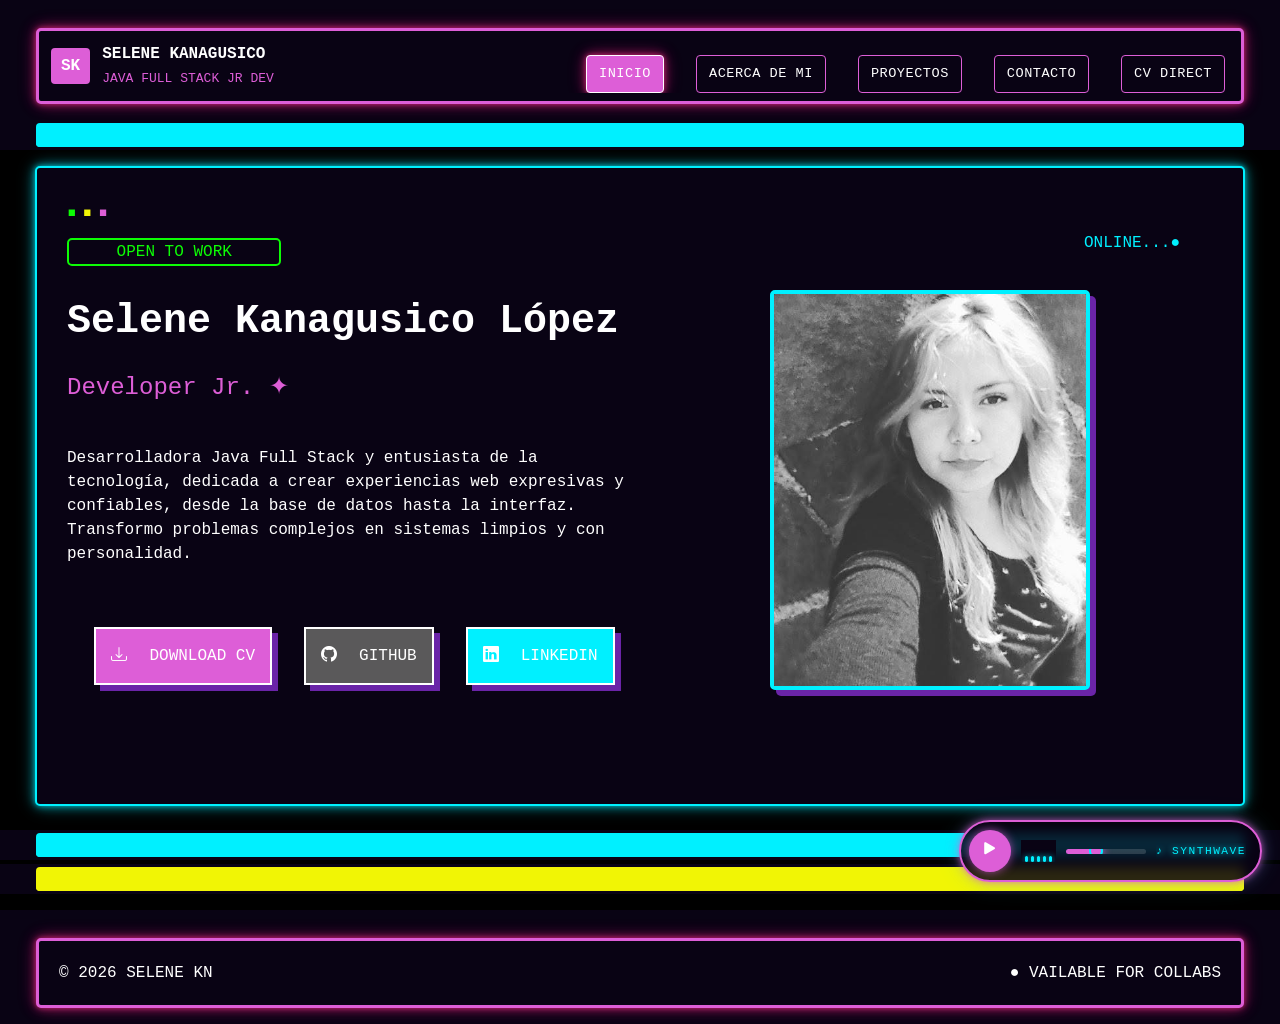
==== index.html @ 28fa6317 "Fix HTML encoding issues in index.html" ====
<!DOCTYPE html>
<html lang="en">
<head>
    <meta charset="UTF-8">
    <meta name="viewport" content="width=device-width, initial-scale=1.0">
    <title>Portafolio</title>
    <link rel="stylesheet" href="./css/styles.css">
    <link href="https://cdn.jsdelivr.net/npm/bootstrap@5.3.8/dist/css/bootstrap.min.css" rel="stylesheet" integrity="sha384-sRIl4kxILFvY47J16cr9ZwB07vP4J8+LH7qKQnuqkuIAvNWLzeN8tE5YBujZqJLB" crossorigin="anonymous">
    <link rel="stylesheet" href="https://cdn.jsdelivr.net/npm/bootstrap-icons@1.11.3/font/bootstrap-icons.min.css">
</head>
<body>
    

<!------------------------------------------------------- NAVBAR ---------------------------------------------------------------->
   <div class="container-fluid max-w-1200 mx-auto px-lg-4 pt-3 bgbody">
    <header class="navbar mb-3 d-flex flex-wrap align-items-center justify-content-between navbar-expand-lg">
             
    <!-------------------------------- LOGO AND NOMBRE--------------------------------->            
                <div class="d-flex align-items-center text-nowrap me-auto">
                    <span class="logo-box fw-bold text-white ">SK</span>
                        <div class="logo-name text-white">
                            <div class="fw-bold">SELENE KANAGUSICO</div>
                            <small class="text-logo-name">JAVA FULL STACK JR DEV</small>
                        </div>
                </div>

    <!-------------------------------- MENU AND BUTTON HAMBURGUER --------------------------------->   

                <button class="hambur navbar-toggler custom-toggler ms-auto" type="button" data-bs-toggle="collapse" data-bs-target="#menuCyber" aria-expanded="false" aria-label="Toggle navigation">      
                    <span class="navbar-toggler-icon"></span>
                 </button>
                    <div class="collapse navbar-collapse mt-2 mt-md-0 conteinerBtnsMenu justify-content-end flex-nowrap" id="menuCyber">
                         <button onclick="window.location.href='index.html'" id="btnmenuHome" class="btnmenu  text-center" type="button">INICIO</button>
                         <button onclick="window.location.href='html/AboutMe.html'" class="btnmenu  text-center" type="button">ACERCA DE MI</button>
                         <button onclick="window.location.href='html/Projects.html'" class="btnmenu text-center" type="button">PROYECTOS</button>
                         <button onclick="window.location.href='html/Contac.html'" class="btnmenu  text-center" type="button">CONTACTO</button>
                         <button onclick="window.open('/pdf/CurriculumSelenepdf.pdf', '_blank')" class="btnmenu text-center" type="button">CV DIRECT</button>
                </div>            


    </header>
 </div>        
<!-------------------------------------------------------Banner----------------------------------------------------------->    

   <div id="bannerContainer"></div>


 <!-------------------------------------------------------ConteinerHero ----------------------------------------------------------->    

<div class="heroBg">
    <div class="conteinerHero mt-3">
         <!-------------------------------- INFO--------------------------------->            
         <div class="heroInfoContent">
            <div class="heroDots">
                <span class="dot1">.</span>
                <span class="dot2">.</span>
                <span class="dot3">.</span>
            </div>
         <div class =heroInfo>
            <div class="addOpen mt-3">
                <span class="addOpenText text-nowrap bg-transparent"> OPEN TO WORK</span>
            </div>
                <h1 class="titleHero mt-4 mb-4"><strong>Selene Kanagusico López</strong></h1>
                <p class="subtitleHero text-nowrap mb-10">  Developer Jr. ✦ </p>
                <p class="descriotionHero">
                    Desarrolladora Java Full Stack y entusiasta de la tecnología, dedicada a crear experiencias web expresivas y confiables, desde la base de datos hasta la interfaz. Transformo problemas complejos en sistemas limpios y con personalidad.
                </p>
            <div class="buttonsAction">
                <a href="pdf/CurriculumSelenepdf.pdf" class="btnAction btnPink">
                    <i class="bi bi-download me-2 bgIcon"></i></i> DOWNLOAD CV
                </a>
                <a href="https://github.com/SeleneKn?tab=repositories" class="btnAction btnGrey">
                    <i class="bi bi-github me-2 bgIcon"></i> GITHUB
                </a>
                <a href="https://www.linkedin.com/in/selene-kanagusico-developer/?isSelfProfile=true" class="btnAction btnCyan">
                    <i class="bi bi-linkedin me-2 bgIcon"></i> LINKEDIN
                </a>
            </div>
        </div>
    </div>
         <!-------------------------------- PHOTO ---------------------------------> 
    <div class="photoHero">
        <div class="conteinerPhotoHero">
            <div class="onlineText"> ONLINE...●</div>
            <div class="photoMeImg">
                <img src="./IMG/photo.jpg" 
                             alt="Selene Profile Image">
            </div>
        </div>
    </div> 
</div>         
<!-------------------------------------------------------Banner2----------------------------------------------------------->    

    <div class="bannerCyan overflow-hidden mt-4">
        <div class="bannerCyanLimits">
                <span class="textMotion textbaner23 mt-1">
                    ♥ ↓↓ TECH STACK ↓↓ ♥ ↓↓ TECH STACK ↓↓ ♥ ↓↓ TECH STACK ↓↓ ♥ ↓↓ TECH STACK ↓↓ ♥ ↓↓ TECH STACK ↓↓ ♥ ↓↓ TECH STACK ↓↓ ♥ ↓↓ TECH STACK ↓↓ ♥ ↓↓ TECH STACK ↓↓ ♥ ↓↓ TECH STACK 
                </span>
            
            </div>
    </div>
<!-------------------------------------------------------Banner3----------------------------------------------------------->    

    <div class="bannerCyan overflow-hidden mt-1">
        <div class="bannerCyanLimits banner3">
                <span class="textMotion mt-1 banner3 textbaner23">
                    ★ JAVA ★ JAVA SCRIPT ★ HTML ★ CSS ★ GIT-BASH ★ GIT-HUB ★ POWERSHELL ★ CMS ★ INTELLI IDEA ★ VS CODE ★ SQL ★ MySQL ★ BACKEND ★ FRONEND ★ POSMAT ★ APIs ★BOOTSTRAP
                </span>
            
            </div>
    </div>

<!-------------------------------------------------------FOTTER----------------------------------------------------------->    

    <div id="footerContainer"></div> 

<!-------------------------------------------------------END-THANKS-FOR-VISITING--------------------------------------------------------->    
   <script src="./JS/main.js"></script>
    <script src="https://cdn.jsdelivr.net/npm/bootstrap@5.3.3/dist/js/bootstrap.bundle.min.js"></script></head>

</body>
</html>
---- css/styles.css ----
* {
  box-sizing: border-box;
  background-color: #090314;
  font-family: 'Share Tech Mono', monospace;
  overflow-x: hidden; 
  color: #ffffff;
}
.navbar{
    border: 3px solid  #dd5ed7;;
    border-radius: 5px;
    box-shadow: 0 0 5px rgba(255, 42, 141, 0.5), 
                0 0 10px rgba(255, 42, 141, 0.4), 
                0 0 15px rgba(255, 42, 141, 0.3), 
                0 0 20px rgba(255, 42, 141, 0.2);
    font-family: 'Share Tech Mono', monospace;
    margin: 12px;
  
    
}
.logo-box{
    background-color: #dd5ed7;
    padding: 6px 10px;           
    border-radius: 4px;
    margin-right: 12px;
    margin-left: 12px;
    font-family: 'Share Tech Mono', monospace;
}
.logo-name{
    margin-right: 12px;
    font-family: 'Share Tech Mono', monospace;
}
.text-logo-name{
    color:  #dd5ed7;
    font-size: small;
    font-family: 'Share Tech Mono', monospace;
}
.conteinerBtnsMenu{
  display: flex;
  justify-content: flex-end;
  align-items: center;
  flex-wrap: wrap;
}
.btnmenu{
  background-color: transparent;
  color:#ffffff;
  border: 1px solid #dd5ed7;     
  border-radius: 4px;
  font-size: 0.85rem;
  font-weight: 500;
  letter-spacing: 0.5px;
  font-family: 'Share Tech Mono', monospace;
  margin-top: 16px;
  margin-left: 16px;
  margin-right: 16px;
  padding: 8px 12px;
  text-decoration: none;
  box-sizing: border-box;
  white-space: nowrap;
}
#btnmenuHome{
background-color: #dd5ed7;
border-color: #ffffff;
box-shadow: 0 0 5px rgba(255, 42, 141, 0.5), 
                0 0 10px rgba(255, 42, 141, 0.4), 
                0 0 15px rgba(255, 42, 141, 0.3), 
                0 0 20px rgba(255, 42, 141, 0.2);
}

/* Efecto al pasar el mouse por encima (Hover) */
.btnmenu:hover {
  background-color: rgba(217, 70, 239, 0.15);
  color: #ffffff;
  border-color: #d946ef;
  font-family: 'Share Tech Mono', monospace;
}

/* Estilo para el botón activo (como HOME en la imagen) */
.btnmenu.active {
  background-color: #ff2a8d;     /* Rosa neón brillante */
  color: #000000;               /* Texto negro */
  border: 1px solid #ffffff;    /* Borde blanco */
  font-weight: bold;
  font-family: 'Share Tech Mono', monospace;
}
.custom-toggler .navbar-toggler-icon {
  background-image: url("../IMG/hamburguesa.png") !important;
  border: 1px solid #dd5ed7 !important;     
  border-radius: 4px !important;
}

/**-------------------------------------------------------Banner -----------------------------------------------------------*/
.bannerCyan{
  width: 100%;
  height: 30px;
  background-color: #090314;
  padding: 3px;
  border-radius: 0px;
  overflow: hidden;
  border: none;
  outline: none;
  position: relative;
}
.bannerCyanLimits {
  background-color: #00f0ff;
  border-color: #00f0ff;
  height: 100%;
  border-radius: 4px;
  margin-inline: 33px;
  overflow: hidden;
  position: relative;
}
.textMotion {
  white-space: nowrap;
  color: #000000;
  font-family: 'Share Tech Mono', monospace;
  font-weight: bold;
  font-size: 0.85rem;
  letter-spacing: 2px;
  background-color: #00f0ff;
  display: inline-block;
  padding-left: 100%;
  animation: traslateText 50s linear infinite;
}
@keyframes traslateText {
  0% {
    transform: translate(0, 0);
  }
  100% {
    transform: translate(-100%, 0);
  }
}
/**-------------------------------------------------------ConteinerHero -----------------------------------------------------------*/
.heroBg{
  background-color: #000000;
}
.conteinerHero{
  display: grid;
  grid-template-columns: repeat(auto-fit, minmax(250px, 1fr));
  gap: 15px;
  flex-wrap: wrap;
  border: 2px solid #00f0ff ;
  border-radius: 5px;
  box-shadow: 
    0 0 5px rgba(0, 240, 255, 0.5),   /* Brillo interno/cercano */
    0 0 10px rgba(0, 240, 255, 0.4),  /* Brillo medio */
    0 0 15px rgba(0, 240, 255, 0.3),  /* Brillo externo amplio */
    0 0 20px rgba(0, 240, 255, 0.2) !important;
    font-family: 'Share Tech Mono', monospace;
  padding: 30px;
  background-clip: padding-box;
  font-family: 'Inter', sans-serif;
  overflow: hidden;
  margin: 12px;
  margin-left: 35px;
  margin-right: 35px;
  height: 640px

}
.heroDots{
  position: static;
  top: 15px;
  left: 20px;
  display: flex;
  gap: 6px;
  font-weight: 900;
  width: 100%;
}
.dot1{
-webkit-text-stroke: 4px #0dfc05;
color: #0dfc05;
}
.dot2{
-webkit-text-stroke: 4px #f1f505;
color: #f1f505;
}
.dot3{
-webkit-text-stroke: 4px #dd5ed7;
color: #dd5ed7;
}
.addOpen{
  display: inline-block;
  border: 2px solid #0dfc05;
  border-radius: 5px;
  padding-inline: 4%;
  width: max-content;
  box-sizing: border-box;
}
.addOpenText{
  display: block;
  position: relative;
  color: #0dfc05;
  text-align: center;
  max-width: 100%;
  padding-inline:25px;
}
.addOpen:hover {
  transform: translateY(-5px);
  color: #f7f8f7;
  border-color: #fdfcfc;
  
}
.subtitleHero{
  color:#dd5ed7;
  font-size: 24px;
}
.descriotionHero{
  margin-top: 40px;
}
.buttonsAction{ /*Contener de botones*/
  display: inline-flex;
  justify-content:flex-end;
  gap: 24px;
  width: 100%;
  margin-top: 35px;
  padding: 10px ;
}
.btnAction{
  display: inline-flex;
  justify-content:flex-end;
  align-items:center;
  gap: 14px;
  color:#ffffff;
  border: 2px solid #ffffff;
  border-color: #ffffff;
  box-shadow: 6px 6px 0px #6a24a8;
  margin-bottom: 8px;
  margin-inline-end: 8px;
  padding: 10px 5px 5px 5px;
}
.bgIcon{
  background-color: transparent ;
}
.btnPink{
  background-color: #dd5ed7;
  color:#ffffff;
  border-color: #ffffff;
  box-shadow: 4px 4px 0px #090314;
  border: 2px solid #ffffff;
  border-color: #ffffff;
  box-shadow: 6px 6px 0px #6a24a8;
  padding:15px;
  text-decoration: none;
}           
.btnPink:hover{
  background-color: rgba(217, 70, 239, 0.15);
  color: #ffffff;
  border-color: #d946ef;
  font-family: 'Share Tech Mono', monospace;
  transform: translateY(-5px);
}
.btnGrey{
  background-color: #5a595a;
  text-decoration: none;
  padding:15px;
}
.btnGrey:hover{
  background-color: rgba(230, 229, 231, 0.822);
  color: #080808;
  border-color: #d946ef;
  font-family: 'Share Tech Mono', monospace;
  transform: translateY(-5px);
}
.btnCyan{
  background-color: #00f0ff;
  text-decoration: none;
  padding:15px;
}
.btnCyan:hover{
  background-color: rgba(12, 117, 236, 0.822);
  color: #fdfcfc;
  border-color: #d946ef;
  font-family: 'Share Tech Mono', monospace;
  transform: translateY(-5px);
}
.photoHero{
  display: flex;
  flex-direction: column;
  align-items: center;
  gap: 10px;
  width: 100%;
}
.conteinerPhotoHero{
  display: flex;
  flex-direction: column;
  align-items: center;
  gap: 10px;
  width: 100%;
  padding: 8px;
  overflow: hidden;
}
.onlineText{
  display: flex;
  justify-content: flex-end;
  align-items: end;
  padding: 25px;
  color:#00f0ff;
  width: 100%;
}
.photoMeImg{
  width: 320px;
  height: 400px;
  border: 4px solid #00f0ff;
  border-radius: 5px;
  overflow: hidden;
  box-shadow: 6px 6px 0px #6a24a8;
}
.photoMeImg img {
  width: 100%;
  height: 100%;
  object-fit: cover;
  display: block;
}
.banner3{
  background-color: #f1f505;
}
.textbaner23{
animation: traslateText 60s linear infinite;
}
.fottter{
  border: 3px solid  #dd5ed7;;
  border-radius: 5px;
  box-shadow: 0 0 5px rgba(255, 42, 141, 0.5), 
              0 0 10px rgba(255, 42, 141, 0.4), 
              0 0 15px rgba(255, 42, 141, 0.3), 
              0 0 20px rgba(255, 42, 141, 0.2);
  font-family: 'Share Tech Mono', monospace;
  margin: 12px;
  padding: 20px;
}

/*********************************************************************************/
/*************************************ABOUT ME************************************/
/*********************************************************************************/
.contenierTSEA{
  border: 3px solid  #dd5ed7;;
  border-radius: 5px;
  box-shadow: 0 0 5px rgba(255, 42, 141, 0.5), 
              0 0 10px rgba(255, 42, 141, 0.4), 
              0 0 15px rgba(255, 42, 141, 0.3), 
              0 0 20px rgba(255, 42, 141, 0.2);
  margin-bottom: 1em;
}
.resumePer{
  color: #adf505;
}
.terminalInfo p{
  color:#00f0ff;
  line-height: 1.5;
  letter-spacing: 1px;
  word-spacing: 4px;
  background-color: transparent;
  margin-inline-start: 15px;
}
.techImg:hover{
  transform: translateY(-5px);
}
.bgBtnIMg{
  display: flex;
  flex-direction: column;
  width: 400px;
  height: 310px;
  cursor: pointer;
  overflow: hidden;
  padding: 0;
  background-image: url(../IMG/educación.jpg);
  background-size: contain;
  background-position: center;
  background-repeat: no-repeat;
  text-align: center;
  padding-top: 0px;
  border-radius: 6px;
}
.bgBtnIMgInset{
  max-width: 100%;
  height: auto;
  display: block;
  object-fit: cover;
  background-image: url(../IMG/educación.jpg);
}
.conteinerBtnImg {
  max-width: 450px !important; /* Ajusta este valor según lo grande que lo necesites */
}
.imgEdu:hover{
  transform: translateY(-5px);
}
.conteinerExp{
  margin-inline: 2em;
  background-image: url(../IMG/vaporwave-sunset.gif);
  background-size: contain;
}
.imgExpsCont{
  background-color: transparent !important;
}
.conteinerIdiom{
  background-image: url(../IMG/supa.gif);
  background-size:contain;
}
.conteinerAboutMe{
  background-image: url(../IMG/fondo.gif);
   background-size: 100% 100%;
  background-repeat: no-repeat;
}
.conteinerEducation{
  background-image: url(../IMG/paisaje.gif);
  background-size: 100% 100%;
  background-repeat: no-repeat;
}
/*************************************************************************************************************
******************************************CONTACTANOS*****************************************************************************
*****************************************************************************************************************************************************************************/
.bannerContact{
background-color: #00f0ff;
width: 100%;
height: 40px;
}
.textBannerContact{
  color:black !important;
  font-weight: bolder;
}
.textForm{
  color: #adf505;
}
.textBlue{
  color:#00f0ff;
}
.finalTextF{
  font-weight: 300;
  text-shadow: 2px 2px 8px rgba(75, 245, 231, 0.603);
}
.mesajeInput{
  height: 70px;
}
.iconsForm{
  width: 80px;
  height: 80px;
}
.mistery{
  color: #000000;
}
.contenierTSEAgreen{
  border: 3px solid  #adf505;;
  border-radius: 5px;
  margin-bottom: 1em;
}
.contenierTSEAblue{
  border: 3px solid  #00f0ff;
  border-radius: 5px;
  box-shadow: 0 0 5px rgba(42, 230, 255, 0.5), 
              0 0 10px rgba(42, 170, 255, 0.4), 
              0 0 15px rgba(17, 104, 161, 0.3), 
              0 0 20px rgba(15, 103, 235, 0.2);
  margin-bottom: 1em;
}
.translateImg:hover{
  transform: translateY(-5px);
}
 /* ============================================================
   🎵 REPRODUCTOR SYNTHWAVE 80s
   ============================================================ */
.synthwave-player {
  position: fixed;
  bottom: 18px;
  right: 18px;
  z-index: 9999;
  display: flex;
  align-items: center;
  gap: 10px;
  padding: 8px 14px 8px 8px;
  background: rgba(9, 3, 20, 0.85);
  border: 2px solid #dd5ed7;
  border-radius: 50px;
  box-shadow:
    0 0 6px rgba(221, 94, 215, 0.6),
    0 0 14px rgba(221, 94, 215, 0.35),
    0 0 24px rgba(0, 240, 255, 0.2);
  backdrop-filter: blur(6px);
  font-family: 'Share Tech Mono', monospace;
  transition: box-shadow 0.3s ease, transform 0.3s ease;
}

.synthwave-player.needs-click {
  animation: synthPulse 1.6s ease-in-out infinite;
}

@keyframes synthPulse {
  0%, 100% { box-shadow: 0 0 6px rgba(221,94,215,.6), 0 0 14px rgba(221,94,215,.35); }
  50%      { box-shadow: 0 0 14px rgba(0,240,255,.8), 0 0 28px rgba(221,94,215,.6); }
}

.synth-btn {
  width: 42px;
  height: 42px;
  display: grid;
  place-items: center;
  border: none;
  border-radius: 50%;
  background: #dd5ed7;
  color: #090314;
  font-size: 1.35rem;
  cursor: pointer;
  transition: transform 0.2s ease, background 0.2s ease;
  box-shadow: 0 0 10px rgba(221, 94, 215, 0.7);
}
.synth-btn:hover {
  transform: scale(1.08);
  background: #00f0ff;
  box-shadow: 0 0 14px rgba(0, 240, 255, 0.8);
}
.synth-btn i { background: transparent; }

/* Ecualizador animado */
.synth-equalizer {
  display: flex;
  align-items: flex-end;
  gap: 3px;
  height: 22px;
  padding: 0 4px;
}
.synth-equalizer span {
  display: block;
  width: 3px;
  height: 6px;
  background: #00f0ff;
  border-radius: 2px;
  box-shadow: 0 0 6px #00f0ff;
}
.synthwave-player.is-playing .synth-equalizer span {
  animation: eqBounce 0.9s ease-in-out infinite;
}
.synth-equalizer span:nth-child(1) { animation-delay: 0s;   }
.synth-equalizer span:nth-child(2) { animation-delay: .15s; }
.synth-equalizer span:nth-child(3) { animation-delay: .3s;  }
.synth-equalizer span:nth-child(4) { animation-delay: .45s; }
.synth-equalizer span:nth-child(5) { animation-delay: .6s;  }

@keyframes eqBounce {
  0%, 100% { height: 5px;  }
  50%      { height: 20px; }
}

/* Slider de volumen */
.synth-volume {
  -webkit-appearance: none;
  appearance: none;
  width: 80px;
  height: 5px;
  border-radius: 5px;
  outline: none;
  cursor: pointer;
  background: rgba(255,255,255,0.15);
}
.synth-volume::-webkit-slider-thumb {
  -webkit-appearance: none;
  appearance: none;
  width: 14px;
  height: 14px;
  border-radius: 50%;
  background: #dd5ed7;
  border: 2px solid #00f0ff;
  box-shadow: 0 0 8px rgba(221,94,215,0.9);
  cursor: pointer;
}
.synth-volume::-moz-range-thumb {
  width: 14px;
  height: 14px;
  border-radius: 50%;
  background: #dd5ed7;
  border: 2px solid #00f0ff;
  box-shadow: 0 0 8px rgba(221,94,215,0.9);
  cursor: pointer;
}

.synth-label {
  font-size: 0.7rem;
  letter-spacing: 1.5px;
  color: #00f0ff;
  text-shadow: 0 0 6px rgba(0,240,255,0.7);
  background: transparent;
  white-space: nowrap;
}

/* Responsive */
@media (max-width: 576px) {
  .synthwave-player {
    bottom: 10px;
    right: 10px;
    padding: 6px 10px 6px 6px;
    gap: 8px;
  }
  .synth-volume { width: 55px; }
  .synth-label   { display: none; }
  .synth-btn     { width: 36px; height: 36px; font-size: 1.1rem; }
}
.contenierTSEAblue{
  border: 3px solid  #00f0ff;
  border-radius: 5px;
  box-shadow: 0 0 5px rgba(42, 230, 255, 0.5), 
              0 0 10px rgba(42, 170, 255, 0.4), 
              0 0 15px rgba(17, 104, 161, 0.3), 
              0 0 20px rgba(15, 103, 235, 0.2);
  margin-bottom: 1em;
}
.translateImg:hover{
  transform: translateY(-5px);
}
.bgimgt{
  background-image: url(../IMG/vaporwave-sunset.gif);
  background-size: contain;
  background-repeat: repeat;
}
.bgimgtB{
  background-image: url(../IMG/fondo.gif);
  background-size: contain;
  background-repeat: repeat;
}
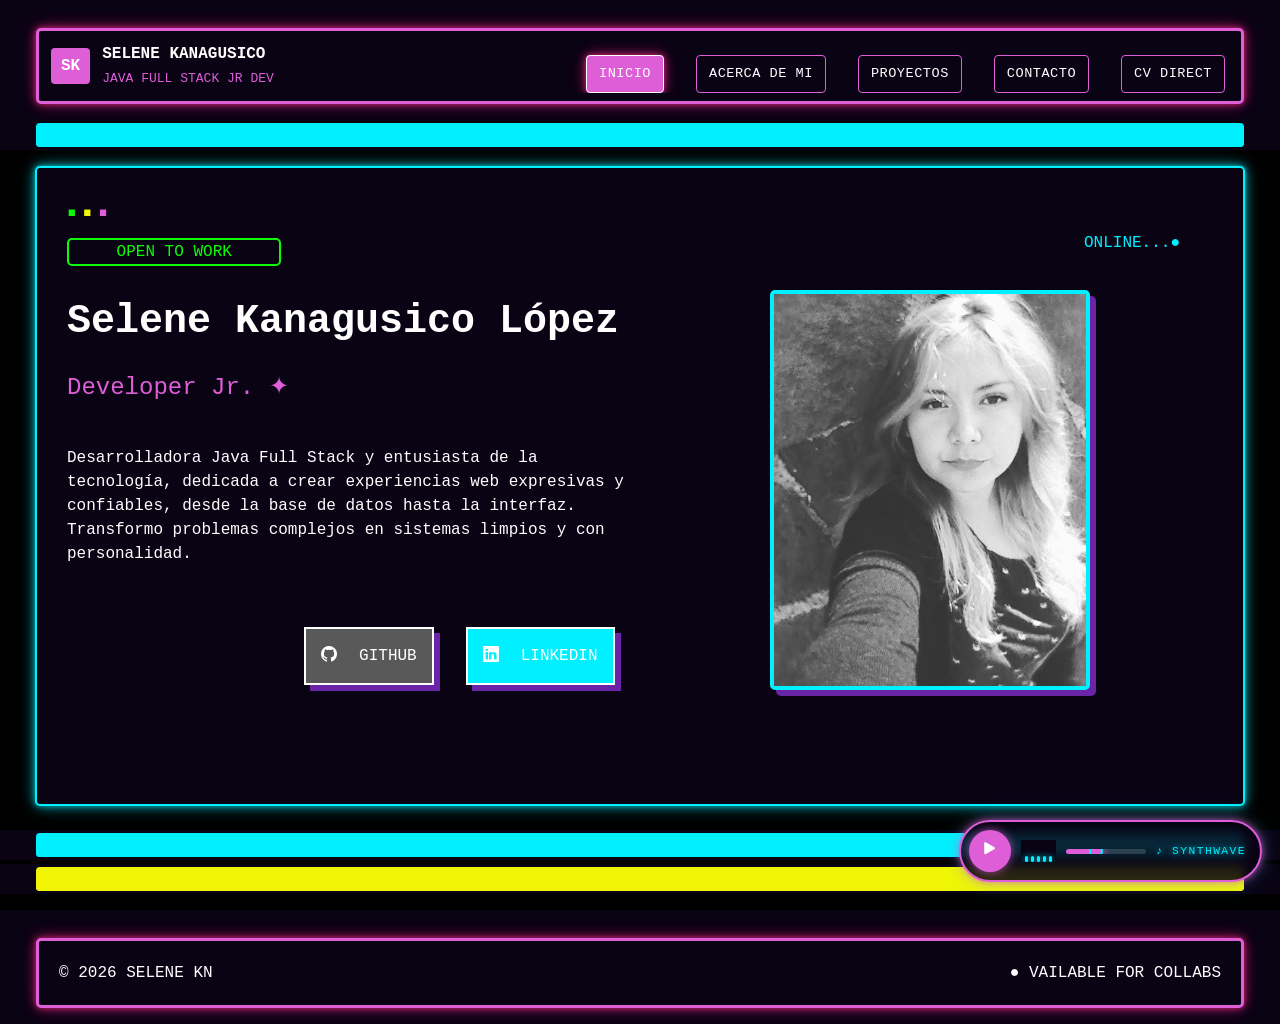
==== commit 7de6ab32: "Fix HTML formatting and structure" ====
--- a/index.html
+++ b/index.html
@@ -34,7 +34,13 @@
                          <button onclick="window.location.href='html/AboutMe.html'" class="btnmenu  text-center" type="button">ACERCA DE MI</button>
                          <button onclick="window.location.href='html/Projects.html'" class="btnmenu text-center" type="button">PROYECTOS</button>
                          <button onclick="window.location.href='html/Contac.html'" class="btnmenu  text-center" type="button">CONTACTO</button>
-                         <button onclick="window.open('/pdf/CurriculumSelenepdf.pdf', '_blank')" class="btnmenu text-center" type="button">CV DIRECT</button>
+                        <button 
+  id="btnCV" 
+  onclick="abrirCV()" 
+  class="btnmenu text-center" 
+  type="button">
+  CV DIRECT
+</button>
                 </div>            
 
 
@@ -66,9 +72,7 @@
                     Desarrolladora Java Full Stack y entusiasta de la tecnología, dedicada a crear experiencias web expresivas y confiables, desde la base de datos hasta la interfaz. Transformo problemas complejos en sistemas limpios y con personalidad.
                 </p>
             <div class="buttonsAction">
-                <a href="pdf/CurriculumSelenepdf.pdf" class="btnAction btnPink">
-                    <i class="bi bi-download me-2 bgIcon"></i></i> DOWNLOAD CV
-                </a>
+                
                 <a href="https://github.com/SeleneKn?tab=repositories" class="btnAction btnGrey">
                     <i class="bi bi-github me-2 bgIcon"></i> GITHUB
                 </a>
